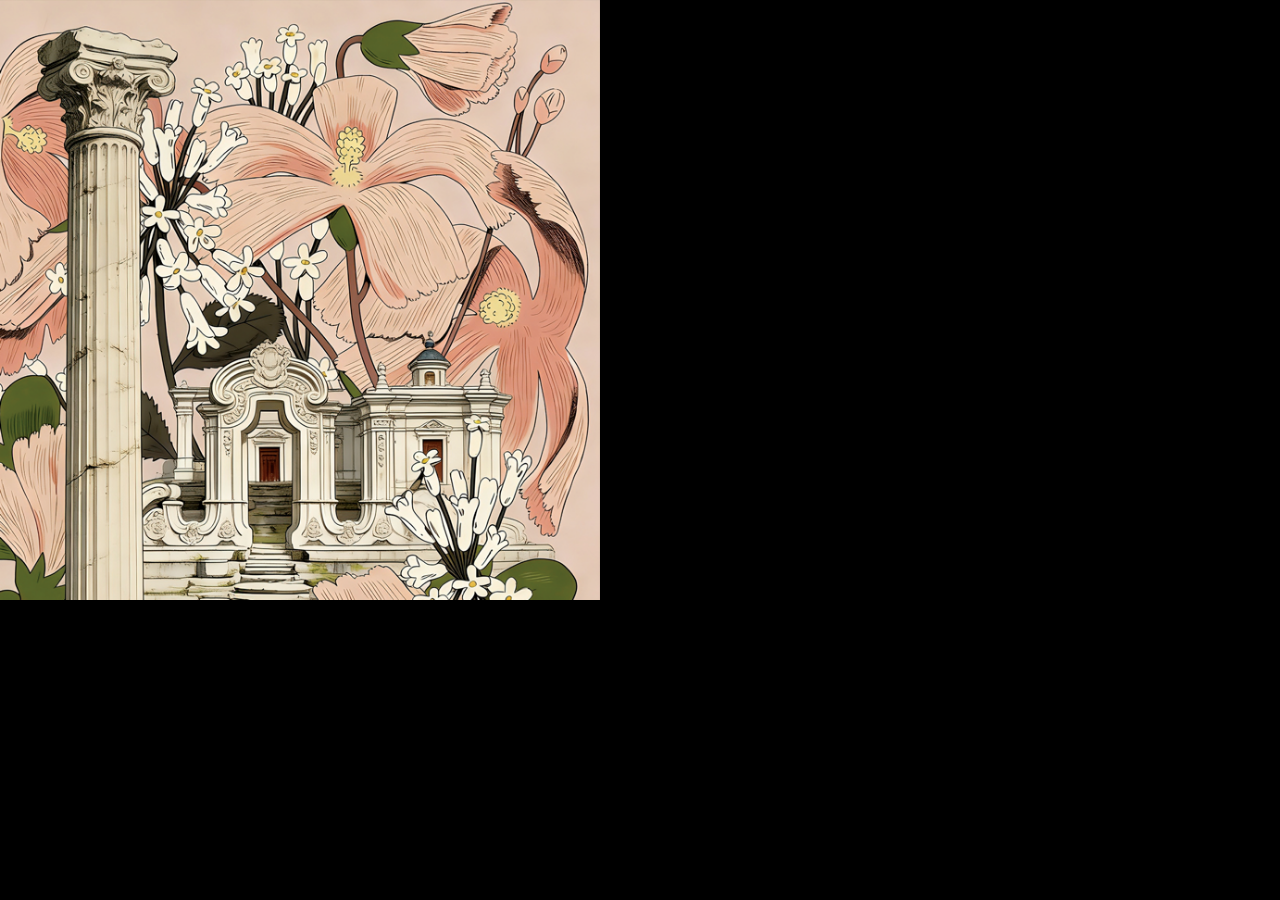
==== samsung/index.html @ 1583d35a "Add Samsung Demonstration gallery as a separate /samsung web app. Co-authored-by: Cursor <cursoragen" ====
<!DOCTYPE html>
<html lang="zh-CN">
<head>
  <meta charset="utf-8" />
  <meta name="viewport" content="width=600, height=600, initial-scale=1.0, user-scalable=no" />
  <meta name="description" content="Samsung Demonstration 相册投图" />
  <meta name="mrbd-web-app-capable" content="yes" />
  <title>Samsung Demo</title>
  <link rel="stylesheet" href="styles.css" />
</head>
<body>
  <main id="app" aria-live="polite">
    <img id="photo" alt="" hidden />
    <div id="status" class="status">加载中…</div>
  </main>
  <script src="app-logic.js"></script>
  <script src="app.js"></script>
</body>
</html>
---- samsung/styles.css ----
html,
body {
  margin: 0;
  width: 600px;
  height: 600px;
  overflow: hidden;
  background: #000;
  color: #f2f2f2;
  font-family: "PingFang SC", "Helvetica Neue", sans-serif;
}

#app {
  position: relative;
  width: 600px;
  height: 600px;
  background: #000;
}

#photo {
  display: block;
  width: 600px;
  height: 600px;
  object-fit: contain;
  background: #000;
}

#photo[hidden] {
  display: none;
}

.status {
  position: absolute;
  left: 24px;
  right: 24px;
  top: 50%;
  transform: translateY(-50%);
  text-align: center;
  font-size: 22px;
  line-height: 1.4;
  color: #ffffff;
  text-shadow: 0 0 8px rgba(0, 0, 0, 0.8);
  pointer-events: none;
}

.status[hidden] {
  display: none;
}
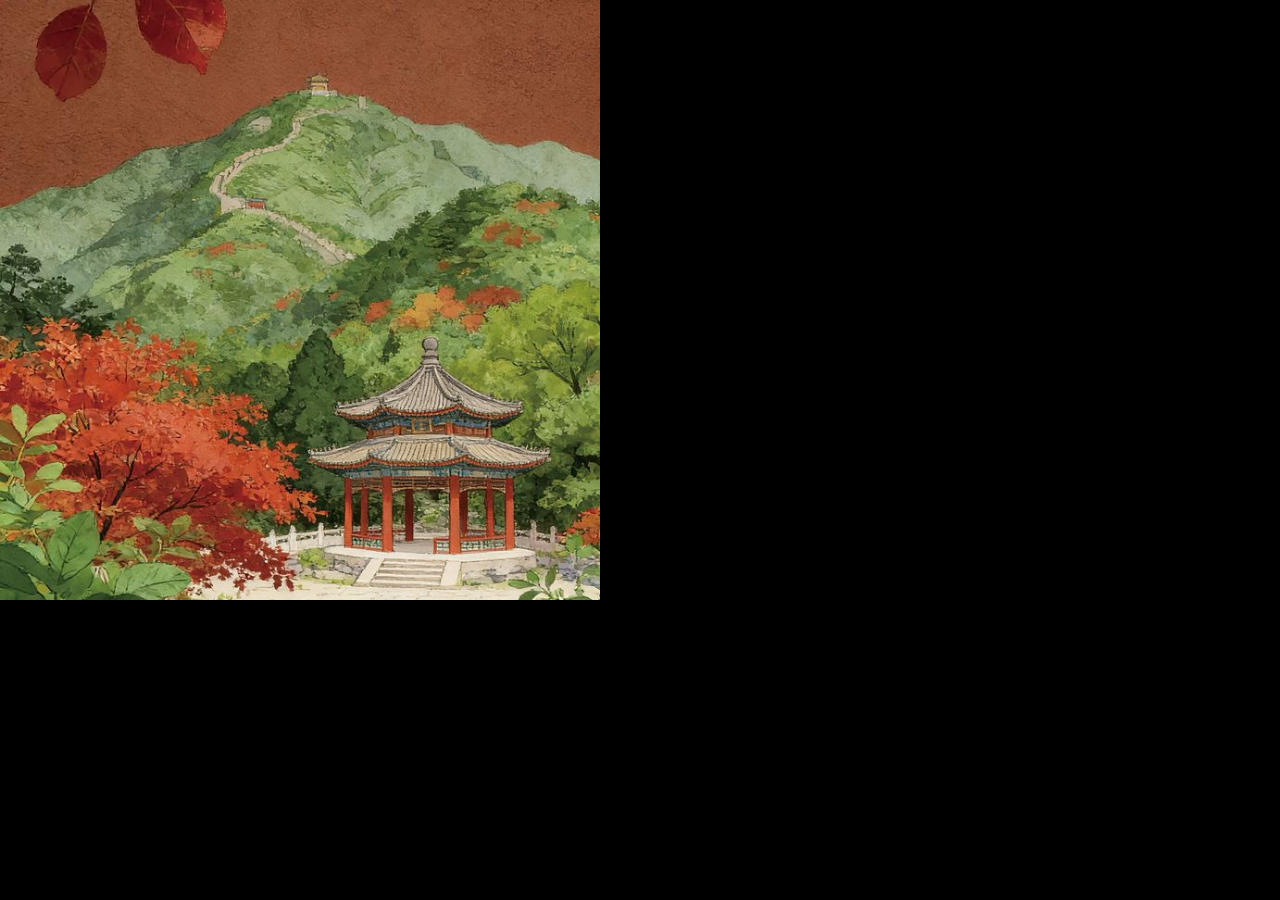
==== commit a0935365: "Speed up Samsung Demo: JPEG compress (~1.7MB), preload, and service-worker cache. Co-authored-by: Cu" ====
--- a/samsung/index.html
+++ b/samsung/index.html
@@ -7,6 +7,7 @@
   <meta name="mrbd-web-app-capable" content="yes" />
   <title>Samsung Demo</title>
   <link rel="stylesheet" href="styles.css" />
+  <!-- Fast first paint: browser may start fetching CSS early; images warm via app.js -->
 </head>
 <body>
   <main id="app" aria-live="polite">
